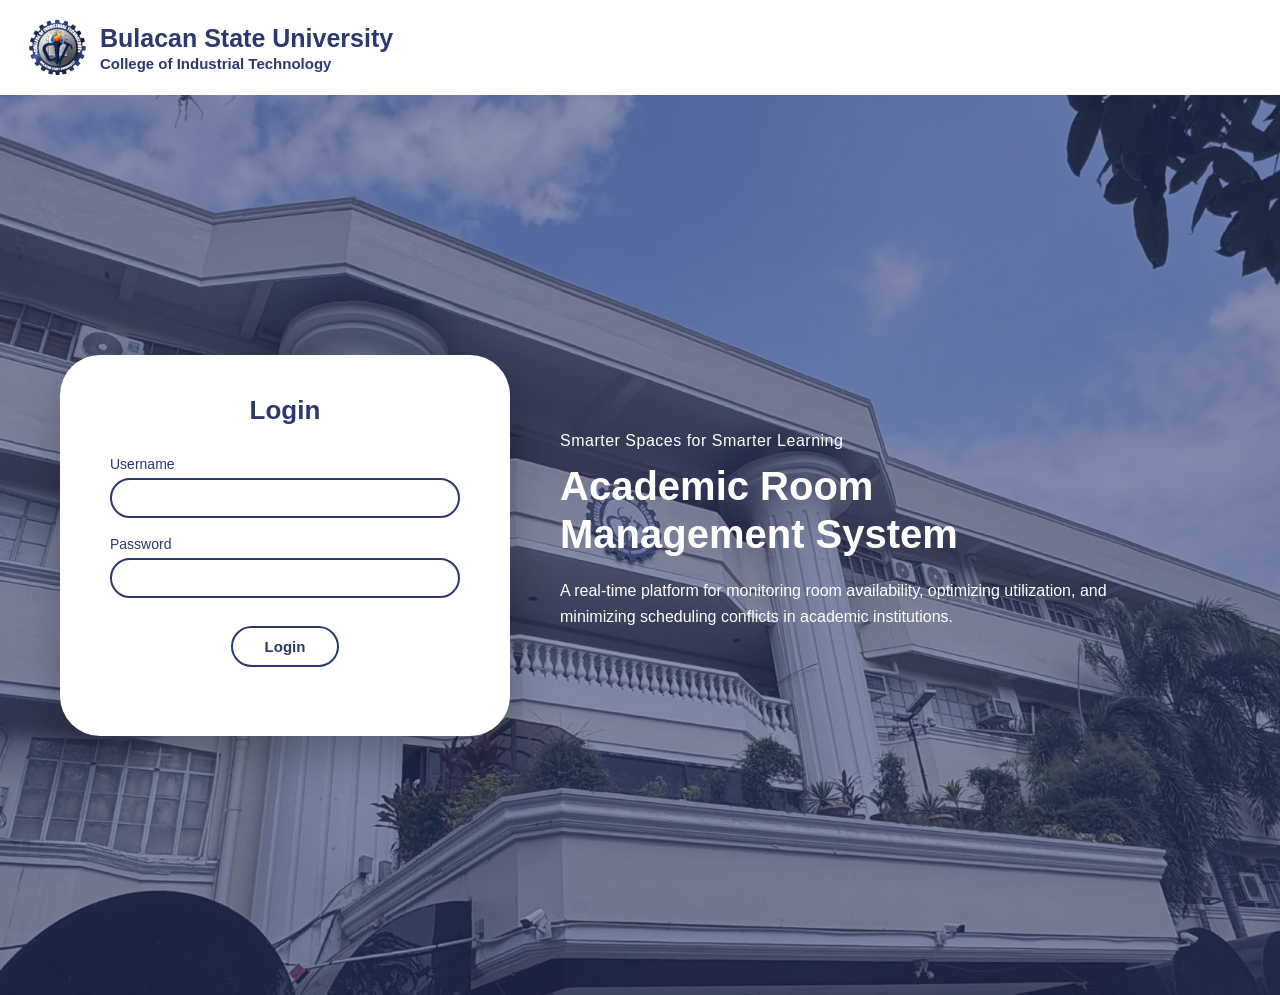
==== index.html @ 465d88be "Rename login.html to index.html" ====
<!DOCTYPE html>
<html lang="en">
    <head>
        <meta charset="UTF-8">
        <link rel="stylesheet" href="loginstyle.css"/>
        <link rel="icon" href="CIT LOGO.png" type="image/x-icon">
        <meta name="viewport" content="width=device-width, initial-scale=1.0">
    </head>

    <body>
        <nav>
            <div class="university-container">
                <img src="CIT LOGO.png" width="65px"/>
                <div class="university-titles">
                    <h2 class="university-title">Bulacan State University</h2>
                    <h3 class="university-titlebelow">College of Industrial Technology</h3>
                </div>
            </div>
        </nav>
        <div class="main-container">
            <img class="main-bg-image" src="CIT Building.jpg" alt="CIT Building"/>
            <div class="overlay"></div>

            <div class="main-layout">
                <div class="login-container">
                    <h2 class="login-title">Login</h2>
                    <form class="login-form" id="login-form" action="loginform.php" method="post">
                        <div class="form-group">
                            <label class="form-label" for="username">Username</label>
                            <input class="form-input" type="text" id="username" name="username" required />
                        </div>
                        <div class="form-group">
                            <label class="form-label" for="password">Password</label>
                            <input class="form-input" type="password" id="password" name="password" required />
                            <div class="message" id="error-message"></div>
                            <script src="loginmessage.js"></script>
                            <button type="submit" class="get-started-btn">Login</button> <br>
                        </div>
                    </form>
                </div>
                <div class="content">
                    <p class="subtitle">Smarter Spaces for Smarter Learning</p>
                    <h1 class="title">Academic Room Management System</h1>
                    <p class="description">A real-time platform for monitoring room availability, optimizing utilization, and minimizing scheduling conflicts in academic institutions.</p>
                </div>
            </div>
        </div>
    </body>
</html>
---- loginstyle.css ----
body{
    margin: 0;
}

nav{
    background-color: rgb(255, 255, 255);
    padding: 15px 25px;
    color: #2c396e;
    box-shadow: 0 0 3px 1px ;
    display: flex;
    align-items: center;
    justify-content: space-between;
}

.university-container{
    display: flex;
    align-items: center;
    gap: 10px;
}

.university-titles{
    display: flex;
    flex-direction: column;
    gap: 2px;
}

.university-title{
    margin: 0;
    color: #2c396e;
    font-family: Verdana, Geneva, Tahoma, sans-serif;
    font-size: 25px;
}

.university-titlebelow{
    margin: 0;
    color: #2c396e;
    font-family: Verdana, Geneva, Tahoma, sans-serif;
    font-size: 15px;
}

.main-container{
    position: relative;
    min-height: calc(100vh - 80px);
    display: flex;
    align-items: center;
    justify-content: flex-start;
    padding: 40px 60px;
}

.main-container .main-bg-image{
    position: absolute;
    inset: 0;
    width: 100%;
    height: 100%;
    object-fit: cover;
    object-position: center;
}

.overlay{
    position: absolute;
    inset: 0;
    background-color: rgba(44, 57, 110, 0.55);
    z-index: 1;
}

.main-layout{
    position: relative;
    z-index: 2;
    display: flex;
    gap: 50px;
    width: 100%;
    max-width: 1100px;
    align-items: center;
}

.login-container{
    background-color: white;
    border-radius: 40px;
    padding: 40px 50px 45px 50px;
    box-shadow: 0 18px 40px rgba(0, 0, 0, 0.25);
    width: 350px;
    font-family: Verdana, Geneva, Tahoma, sans-serif;
}

.login-title{
    margin: 0 0 30px 0;
    text-align: center;
    color: #2c396e;
    font-size: 26px;
    font-weight: bold;
}

.login-form{
    display: flex;
    flex-direction: column;
    gap: 18px;
}

.form-group{
    display: flex;
    flex-direction: column;
    gap: 6px;
}

.form-label{
    font-size: 14px;
    color: #2c396e;
}

.form-input{
    padding: 10px 16px;
    border-radius: 999px;
    border: 2px solid #2c396e;
    outline: none;
    font-size: 14px;
    font-family: Verdana, Geneva, Tahoma, sans-serif;
}

.form-input:focus{
    border-color: #1f2a58;
}

.get-started-btn{
    margin-top: 16px;
    align-self: center;
    padding: 10px 32px;
    border-radius: 999px;
    border: 2px solid #2c396e;
    background-color: white;
    color: #2c396e;
    font-weight: bold;
    font-size: 15px;
    font-family: Verdana, Geneva, Tahoma, sans-serif;
    cursor: pointer;
    transition: background-color 0.25s ease, color 0.25s ease;
}

.get-started-btn:hover{
    background-color: #2c396e;
    color: white;
}

.error-message{
    color: #b00020;
    font-size: 14px;
    margin: 0 0 8px 0;
    text-align: center;
}

.content{
    position: relative;
    z-index: 2;
    max-width: 560px;
    font-family: Verdana, Geneva, Tahoma, sans-serif;
}

.subtitle{
    color: white;
    font-size: 16px;
    margin: 0 0 12px 0;
    letter-spacing: 0.5px;
}

.title{
    color: white;
    font-size: 40px;
    font-weight: bold;
    line-height: 1.2;
    margin: 0 0 20px 0;
}

.description{
    color: white;
    font-size: 16px;
    line-height: 26px;
    margin: 0 0 28px 0;
}

.login-btn{
    display: inline-block;
    background-color: white;
    color: #2c396e;
    padding: 12px 32px;
    font-family: Verdana, Geneva, Tahoma, sans-serif;
    font-weight: bold;
    text-decoration: none;
    border-radius: 25px;
    font-size: 16px;
    transition: background-color 0.25s ease, color 0.25s ease;
}

.login-btn:hover{
    color: white;
    background-color: #2c396e;
}

/* tablet view */
@media (max-width: 1024px) and (min-width: 769px) {
    nav {
        flex-direction: row;
        align-items: center;
        padding: 12px 20px;
    }

    .university-title {
        font-size: 22px;
    }

    .university-titlebelow {
        font-size: 13px;
    }

    .main-container {
        padding: 30px 40px;
    }

    .main-layout{
        flex-direction: column;
        gap: 35px;
        align-items: center;
    }

    .login-container {
        width: 320px;
        padding: 35px 40px 40px 40px;
    }

    .login-title{
        font-size: 24px;
    }

    .form-input{
        font-size: 13px;
    }

    .get-started-btn{
        font-size: 14px;
        padding: 9px 28px;
    }

    .content{
        max-width: 80%;
        text-align: center;
    }

    .subtitle{
        font-size: 15px;
    }

    .title{
        font-size: 35px;
    }

    .description{
        font-size: 14px;
        line-height: 22px;
    }
}

/* mobile view */
@media (max-width: 768px) {
    nav {
        flex-direction: column;
        align-items: flex-start;
        padding: 10px 15px;
    }

    .university-container {
        gap: 8px;
    }

    .university-title {
        font-size: 20px;
    }

    .university-titlebelow {
        font-size: 12px;
    }

    .main-container {
        padding: 20px;
    }

    .main-layout{
        flex-direction: column;
        gap: 25px;
        align-items: center;
    }

    .login-container {
        width: 280px;
        padding: 30px 35px 35px 35px;
    }

    .login-title{
        font-size: 22px;
    }

    .form-input{
        font-size: 12px;
    }

    .get-started-btn{
        font-size: 13px;
        padding: 8px 25px;
    }

    .content{
        max-width: 90%;
        text-align: center;
    }

    .subtitle{
        font-size: 14px;
    }

    .title{
        font-size: 32px;
    }

    .description{
        font-size: 13px;
        line-height: 20px;
    }
}

/* extra small screens (phones in portrait) */
@media (max-width: 480px) {
    .title{
        font-size: 24px;
    }

    .description{
        font-size: 12px;
        line-height: 18px;
    }

    .login-container{
        width: 240px;
        padding: 25px 30px 30px 30px;
    }

    .login-title{
        font-size: 20px;
    }

    .form-input{
        font-size: 12px;
    }

    .get-started-btn{
        font-size: 12px;
        padding: 7px 20px;
    }
}
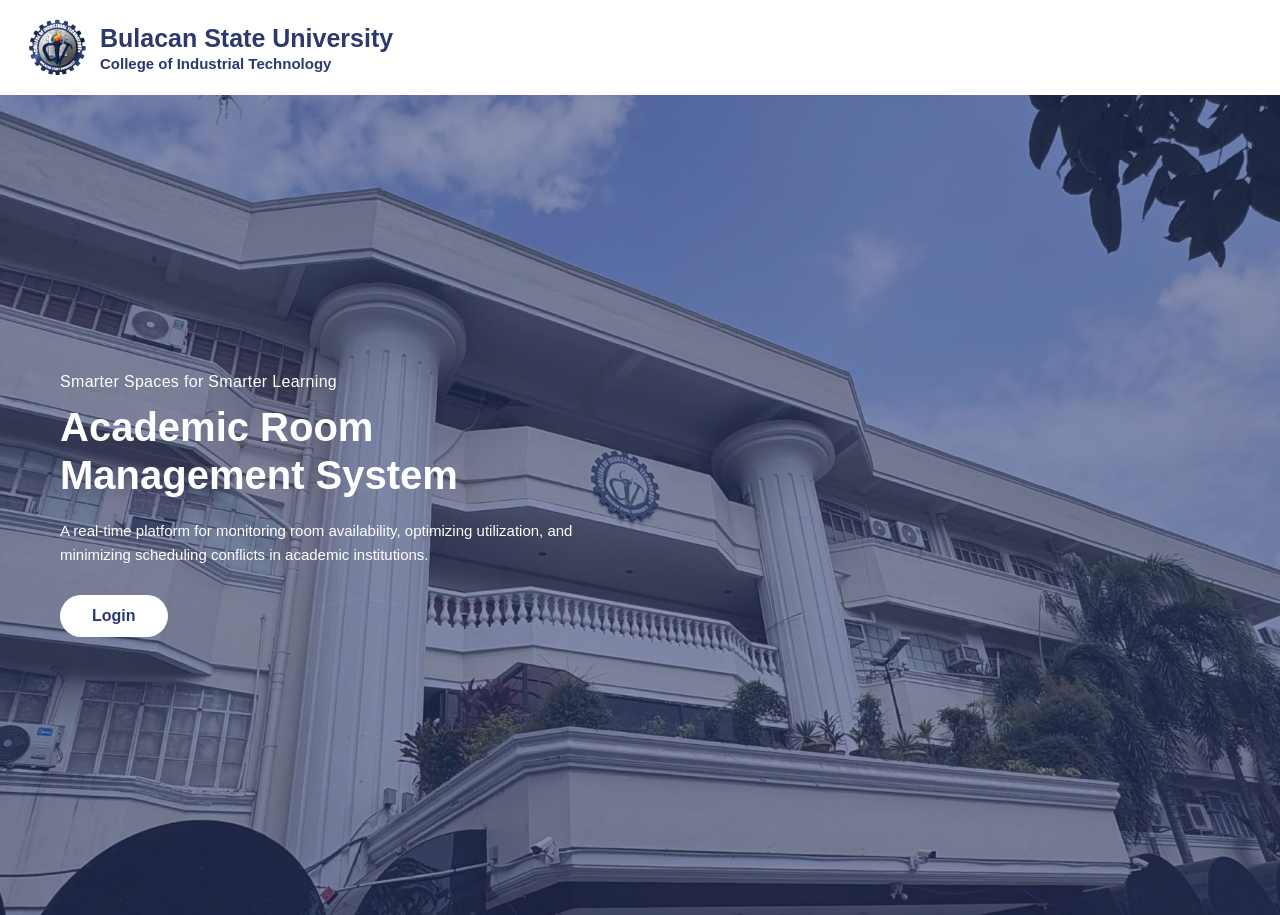
==== commit d6aab42f: "Rename startup.html to index.html" ====
--- a/index.html
+++ b/index.html
@@ -1,48 +1,29 @@
 <!DOCTYPE html>
 <html lang="en">
     <head>
-        <meta charset="UTF-8">
-        <link rel="stylesheet" href="loginstyle.css"/>
+        <meta charset = "UTF-8">
+        <link rel = "stylesheet" href = "startupstyle.css"/>
         <link rel="icon" href="CIT LOGO.png" type="image/x-icon">
-        <meta name="viewport" content="width=device-width, initial-scale=1.0">
+        <meta name = "viewport" content = "width = device-width, initial-scale = 1.0">
     </head>
-
     <body>
         <nav>
-            <div class="university-container">
-                <img src="CIT LOGO.png" width="65px"/>
-                <div class="university-titles">
-                    <h2 class="university-title">Bulacan State University</h2>
-                    <h3 class="university-titlebelow">College of Industrial Technology</h3>
+            <div class = "university-container">
+                <img src = "CIT LOGO.png" width = "65px"/>
+                <div class = "university-titles">
+                    <h2 class = "university-title">Bulacan State University</h2>
+                    <h3 class = "university-titlebelow">College of Industrial Technology</h3>
                 </div>
             </div>
         </nav>
-        <div class="main-container">
-            <img class="main-bg-image" src="CIT Building.jpg" alt="CIT Building"/>
-            <div class="overlay"></div>
-
-            <div class="main-layout">
-                <div class="login-container">
-                    <h2 class="login-title">Login</h2>
-                    <form class="login-form" id="login-form" action="loginform.php" method="post">
-                        <div class="form-group">
-                            <label class="form-label" for="username">Username</label>
-                            <input class="form-input" type="text" id="username" name="username" required />
-                        </div>
-                        <div class="form-group">
-                            <label class="form-label" for="password">Password</label>
-                            <input class="form-input" type="password" id="password" name="password" required />
-                            <div class="message" id="error-message"></div>
-                            <script src="loginmessage.js"></script>
-                            <button type="submit" class="get-started-btn">Login</button> <br>
-                        </div>
-                    </form>
-                </div>
-                <div class="content">
-                    <p class="subtitle">Smarter Spaces for Smarter Learning</p>
-                    <h1 class="title">Academic Room Management System</h1>
-                    <p class="description">A real-time platform for monitoring room availability, optimizing utilization, and minimizing scheduling conflicts in academic institutions.</p>
-                </div>
+        <div class = "main-container">
+            <img class = "main-bg-image" src = "CIT Building.jpg" alt = "CIT Building"/>
+            <div class = "overlay"></div>
+            <div class = "content">
+                <p class = "subtitle">Smarter Spaces for Smarter Learning</p>
+                <h1 class = "title">Academic Room Management System</h1>
+                <p class = "description">A real-time platform for monitoring room availability, optimizing utilization, and minimizing scheduling conflicts in academic institutions.</p>
+                <a class = "login-btn" href = "login.html">Login</a>
             </div>
         </div>
     </body>
--- a/startupstyle.css
+++ b/startupstyle.css
@@ -0,0 +1,221 @@
+body{
+    margin: 0;
+}
+
+nav{
+    background-color: rgb(255, 255, 255);
+    padding: 15px 25px;
+    color: #2c396e;
+    box-shadow: 0 0 3px 1px ;
+    display: flex;
+    align-items: center;
+    justify-content: space-between;
+}
+
+.university-container{
+    display: flex;
+    align-items: center;
+    gap: 10px;
+}
+
+.university-titles{
+    display: flex;
+    flex-direction: column;
+    gap: 2px;
+}
+
+.university-title{
+    margin: 0;
+    color: #2c396e;
+    font-family: Verdana, Geneva, Tahoma, sans-serif;
+    font-size: 25px;
+}
+
+.university-titlebelow{
+    margin: 0;
+    color: #2c396e;
+    font-family: Verdana, Geneva, Tahoma, sans-serif;
+    font-size: 15px;
+}
+
+.main-container{
+    position: relative;
+    min-height: calc(100vh - 80px);
+    display: flex;
+    align-items: center;
+    justify-content: flex-start;
+    padding-left: 60px;
+}
+
+.main-container .main-bg-image{
+    position: absolute;
+    inset: 0;
+    width: 100%;
+    height: 100%;
+    object-fit: cover;
+    object-position: center;
+}
+
+.overlay{
+    position: absolute;
+    inset: 0;
+    background-color: rgba(44, 57, 110, 0.55);
+    z-index: 1;
+}
+
+.content{
+    position: relative;
+    z-index: 2;
+    max-width: 560px;
+    font-family: Verdana, Geneva, Tahoma, sans-serif;
+}
+
+.subtitle{
+    color: white;
+    font-size: 16px;
+    margin: 0 0 12px 0;
+    letter-spacing: 0.32px;
+}
+
+.title{
+    color: white;
+    font-size: 40px;
+    font-weight: bold;
+    line-height: 1.2;
+    margin: 0 0 20px 0;
+}
+
+.description{
+    color: white;
+    font-size: 15px;
+    line-height: 24px;
+    margin: 0 0 28px 0;
+}
+
+.login-btn{
+    display: inline-block;
+    background-color: white;
+    color: #2c396e;
+    padding: 12px 32px;
+    font-family: Verdana, Geneva, Tahoma, sans-serif;
+    font-weight: bold;
+    text-decoration: none;
+    border-radius: 25px;
+    font-size: 16px;
+    transition: background-color 0.25s ease, color 0.25s ease;
+}
+
+.login-btn:hover{
+    color: white;
+    background-color: #2c396e;
+}
+
+/* tablet view */
+@media (max-width: 1024px) and (min-width: 769px) {
+    nav {
+        flex-direction: row;
+        align-items: center;
+        padding: 12px 20px;
+    }
+
+    .university-title {
+        font-size: 22px;
+    }
+
+    .university-titlebelow {
+        font-size: 13px;
+    }
+
+    .main-container {
+        padding-left: 40px;
+        justify-content: center;
+        text-align: center;
+    }
+
+    .content {
+        max-width: 80%;
+    }
+
+    .subtitle {
+        font-size: 15px;
+    }
+
+    .title {
+        font-size: 35px;
+    }
+
+    .description {
+        font-size: 14px;
+        margin-bottom: 25px;
+    }
+
+    .login-btn {
+        padding: 11px 28px;
+        font-size: 15px;
+    }
+}
+
+/* mobile view */
+@media (max-width: 768px) {
+    nav {
+        flex-direction: column;
+        align-items: flex-start;
+        padding: 10px 15px;
+    }
+
+    .university-container {
+        gap: 8px;
+    }
+
+    .university-title {
+        font-size: 20px;
+    }
+
+    .university-titlebelow {
+        font-size: 12px;
+    }
+
+    .main-container {
+        padding-left: 20px;
+        justify-content: center;
+        text-align: center;
+    }
+
+    .content {
+        max-width: 90%;
+    }
+
+    .subtitle {
+        font-size: 14px;
+    }
+
+    .title {
+        font-size: 32px;
+    }
+
+    .description {
+        font-size: 13px;
+        margin-bottom: 20px;
+    }
+
+    .login-btn {
+        padding: 10px 25px;
+        font-size: 14px;
+    }
+}
+
+/* extra small screens (phones in portrait) */
+@media (max-width: 480px) {
+    .title {
+        font-size: 24px;
+    }
+
+    .description {
+        font-size: 12px;
+    }
+
+    .login-btn {
+        padding: 8px 20px;
+        font-size: 13px;
+    }
+}
